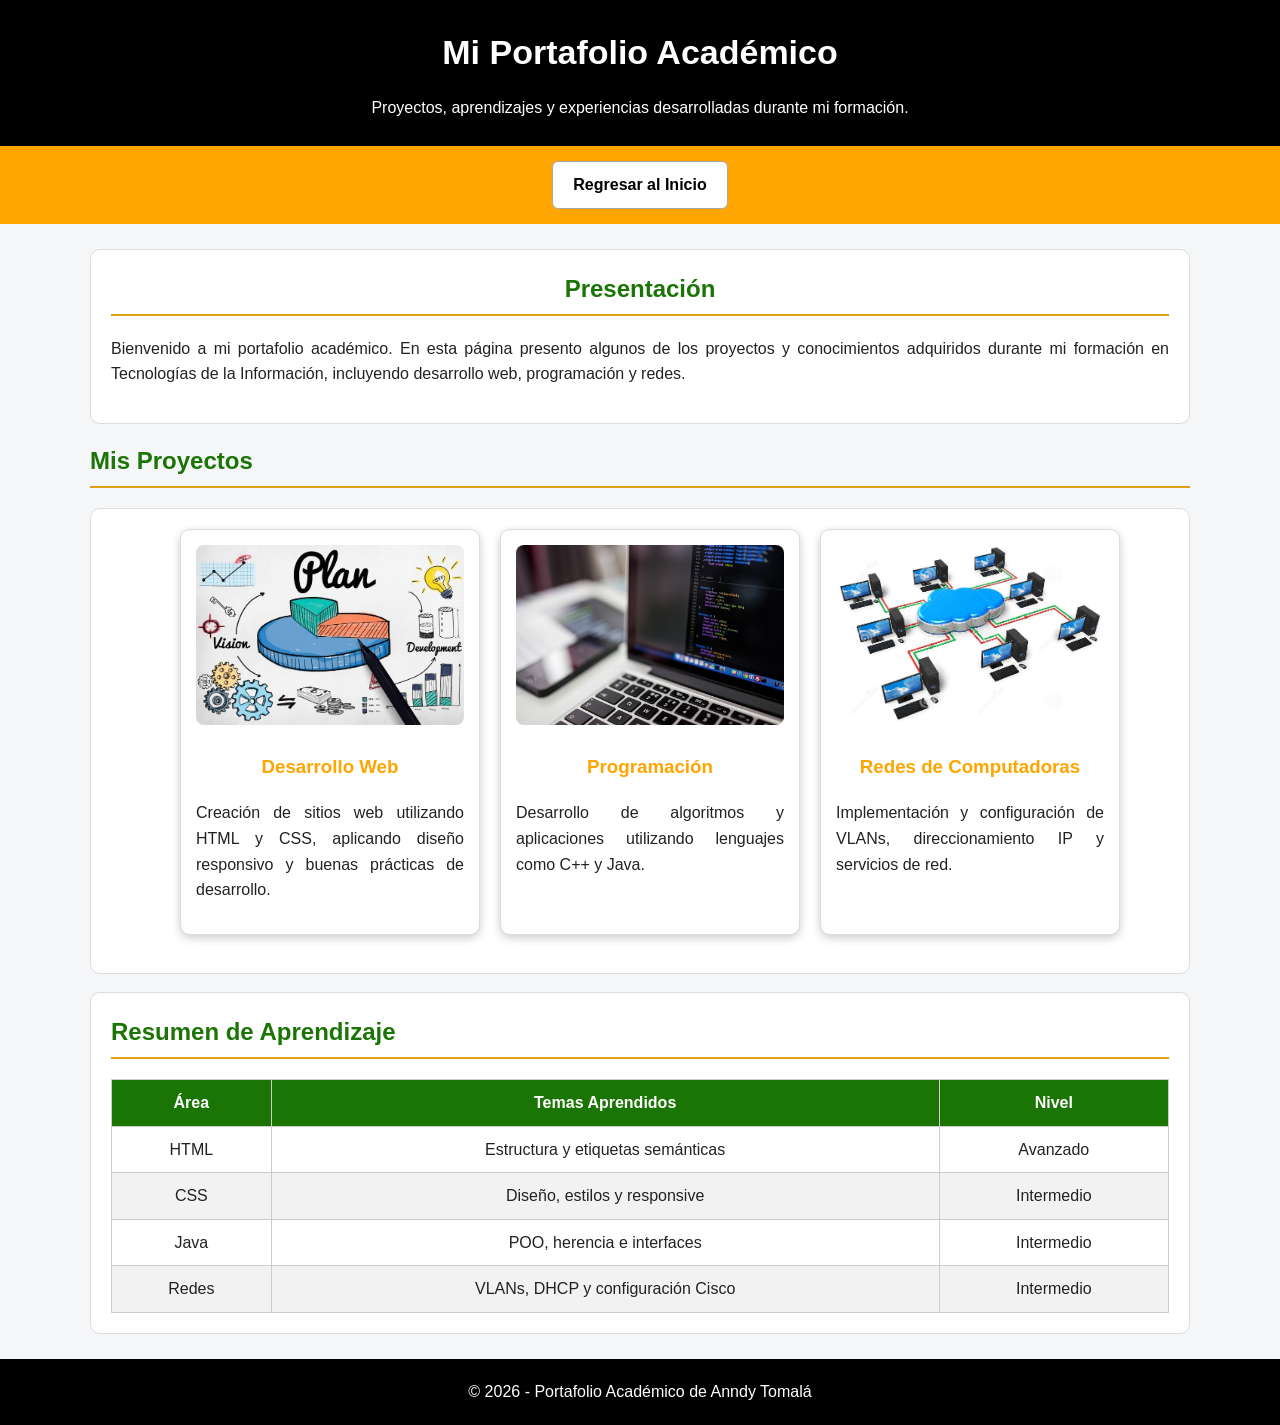
==== portafolio.html @ 7da7701b "08/06/2026" ====
<!DOCTYPE html>
<html lang="es">

<head>
    <meta charset="UTF-8">
    
    <meta name="viewport" content="width=device-width, initial-scale=1.0">
    <title>Portafolio Académico</title>

    <!-- CSS propio de la página -->
     
        <link rel="stylesheet" href="css/portafolio.css">
        <link rel="stylesheet" href="css/general.css">
</head>

<body>

    <!-- Encabezado -->
    <header id="cabecera">
        <h1>Mi Portafolio Académico</h1>
        <p>Proyectos, aprendizajes y experiencias desarrolladas durante mi formación.</p>
    </header>

    <!-- Menú -->
    <nav id="menu-portafolio">
        <a href="index.html">Regresar al Inicio</a>
    </nav>

    <!-- Contenido principal -->
    <main>

        <!-- Presentación -->
        <section id="presentacion">
            <h2>Presentación</h2>
            <p>
                Bienvenido a mi portafolio académico. En esta página presento algunos de los
                proyectos y conocimientos adquiridos durante mi formación en Tecnologías de la
                Información, incluyendo desarrollo web, programación y redes.
            </p>
        </section>

        <!-- Artículos -->
            <h2>Mis Proyectos</h2>
        <section id="proyectos">

         
<BR>
</BR>
            <article class="tarjeta">
                <figure>
                    <img src="img/proyecto1.jpg" alt="Proyecto Web">
                </figure>
                <h3>Desarrollo Web</h3>
                <p>
                    Creación de sitios web utilizando HTML y CSS, aplicando diseño responsivo
                    y buenas prácticas de desarrollo.
                </p>
            </article>

            <article class="tarjeta">
                <figure>
                    <img src="img/proyecto2.jpg" alt="Programación">
                </figure>
                <h3>Programación</h3>
                <p>
                    Desarrollo de algoritmos y aplicaciones utilizando lenguajes como C++ y Java.
                </p>
            </article>

            <article class="tarjeta">
                <figure>
                    <img src="img/proyecto3.jpg" alt="Redes">
                </figure>
                <h3>Redes de Computadoras</h3>
                <p>
                    Implementación y configuración de VLANs, direccionamiento IP y servicios de red.
                </p>
            </article>

        </section>

        <!-- Tabla -->
        <section id="aprendizajes">
            <h2>Resumen de Aprendizaje</h2>

            <table>
                <thead>
                    <tr>
                        <th>Área</th>
                        <th>Temas Aprendidos</th>
                        <th>Nivel</th>
                    </tr>
                </thead>

                <tbody>
                    <tr>
                        <td>HTML</td>
                        <td>Estructura y etiquetas semánticas</td>
                        <td>Avanzado</td>
                    </tr>

                    <tr>
                        <td>CSS</td>
                        <td>Diseño, estilos y responsive</td>
                        <td>Intermedio</td>
                    </tr>

                    <tr>
                        <td>Java</td>
                        <td>POO, herencia e interfaces</td>
                        <td>Intermedio</td>
                    </tr>

                    <tr>
                        <td>Redes</td>
                        <td>VLANs, DHCP y configuración Cisco</td>
                        <td>Intermedio</td>
                    </tr>
                </tbody>
            </table>
        </section>

    </main>

    <!-- Pie de página -->
    <footer id="pie">
        <p>&copy; 2026 - Portafolio Académico de Anndy Tomalá</p>
    </footer>

</body>

</html>
---- css/portafolio.css ----
/* Estilos generales */

body{
    font-family: Arial, Helvetica, sans-serif;
    margin: 0;
    background-color: #f4f6f9;
}


/* Header */

#cabecera{
    background-color:black;
    color: white;
    text-align: center;
    padding: 25px;
}

#cabecera h1{
    margin: 0;
}

/* Navegación */

#menu-portafolio{
    background-color:orange;
    text-align: center;
    padding: 15px;
}

#menu-portafolio a{
    color: black;
    text-decoration: none;
    font-weight: bold;
    padding: 10px 20px;
}

#menu-portafolio a:hover{
    background-color: orange;
    border-radius: 5px;
}

/* Secciones */

section{
    padding: 25px;
}

#presentacion{
    text-align: center;
}

/* Tarjetas */

#proyectos{
    display: flex;
    justify-content: center;
    gap: 20px;
    flex-wrap: wrap;
}

.tarjeta{
    background-color: white;
    width: 300px;
    padding: 15px;
    border-radius: 10px;
    box-shadow: 0px 3px 10px rgba(0,0,0,0.2);
    text-align: center;
}

.tarjeta img{
    width: 100%;
    height: 180px;
    object-fit: cover;
    border-radius: 8px;
}

.tarjeta h3{
    color: orange;
}

/* Tabla */

table{
    width: 100%;
    border-collapse: collapse;
    background-color: white;
}

th{
    background-color:orange;
    color: white;
}

th, td{
    border: 1px solid #ccc;
    padding: 12px;
    text-align: center;
}

tr:nth-child(even){
    background-color: #f2f2f2;
}

/* Footer */

#pie{
    background-color: black;
    color: white;
    text-align: center;
    padding: 15px;
    margin-top: 20px;
}
img{
    max-width:100%;
    height:auto;
}
---- css/general.css ----
/* ============================================================
   general.css
   Archivo CSS general para TODAS las páginas del sitio.
   Aquí se colocan estilos compartidos: reinicio básico, etiquetas,
   navegación, formularios, tablas, multimedia y utilidades.

   Para enseñar poco a poco:
   1. Copiar este archivo completo.
   2. Comentar o descomentar bloques según el tema de clase.
   3. Mostrar cómo cambia la página al guardar y actualizar navegador.
   ============================     ================================ */


/* ============================================================
   BLOQUE 1: SELECTOR UNIVERSAL (*)
   Aplica a todos los elementos HTML.
   Sirve para controlar el cálculo de tamaños y quitar espacios
   inesperados del navegador.
   ============================================================ */

* {
    box-sizing: border-box;
}


/* ============================================================
   BLOQUE 2: ESTILO GENERAL DEL BODY
   body representa todo el contenido visible de la página.
   Aquí se define fuente, color de texto, color de fondo,
   margen e interlineado.
   ============================================================ */

body {
    margin: 0;
    font-family: Arial, Helvetica, sans-serif;
    background-color: #f4f6f8;
    color: #222222;
    line-height: 1.6;
}


/* ============================================================
   BLOQUE 3: SELECTORES DE ETIQUETA
   Estos estilos afectan directamente a etiquetas HTML.
   Ejemplos: h1, h2, p, a, img.
   ============================================================ */

h1 {
    margin: 0;
    font-size: 34px;
    text-align: center;
}

h2 {
    color: #1b7505;
    margin-top: 0;
    border-bottom: 2px solid #dba112;
    padding-bottom: 6px;
}

h3 {
    color: #0d1910;
}

p {
    font-size: 16px;
    text-align: justify;
}

a {
    color: #1b7505;
    text-decoration: none;
}

a:hover {
    text-decoration: underline;
}


/* ============================================================
   BLOQUE 4: HEADER Y FOOTER
   header se usa para el encabezado.
   footer se usa para el pie de página.
   ============================================================ */

header {
    background-color: #0d1910;
    color: white;
    padding: 28px 16px;
    text-align: center;
}

header p {
    text-align: center;
    margin-bottom: 0;
}

footer {
    background-color: #0d1910;
    color: white;
    text-align: center;
    padding: 20px;
    margin-top: 30px;
}

footer p {
    text-align: center;
    margin: 5px 0;
}

footer address {
    font-style: normal;
}


/* ============================================================
   BLOQUE 5: NAVEGACIÓN
   nav contiene enlaces internos y externos.
   display: flex permite ordenar los enlaces en fila.
   gap crea espacio entre enlaces.
   ============================================================ */

nav {
    background-color: #dba112;
    padding: 12px;
    text-align: center;
    display: flex;
    justify-content: center;
    flex-wrap: wrap;
    gap: 12px;
}

nav a {
    background-color: white;
    color: #0d1910;
    padding: 8px 14px;
    border-radius: 6px;
    font-weight: bold;
    border: 1px solid #a8a8a7;
}

nav a:hover {
    background-color: #1b7505;
    color: white;
    text-decoration: none;
}


/* ============================================================
   BLOQUE 6: ESTRUCTURA PRINCIPAL
   main contiene el contenido principal.
   section y article organizan bloques de información.
   ============================================================ */

main {
    width: 90%;
    max-width: 1100px;
    margin: 25px auto;
}

section,
article,
aside {
    background-color: white;
    padding: 20px;
    margin-bottom: 18px;
    border: 1px solid #dddddd;
    border-radius: 10px;
}


/* ============================================================
   BLOQUE 7: ASIDE
   aside contiene información complementaria.
   ============================================================ */

aside {
    width: 90%;
    max-width: 1100px;
    margin: 20px auto;
    background-color: #fff8e6;
}

aside i {
    margin-right: 8px;
    font-size: 20px;
    color: #1b7505;
}


/* ============================================================
   BLOQUE 8: IMÁGENES Y MULTIMEDIA
   max-width evita que las imágenes y videos se salgan
   del ancho disponible.
   ============================================================ */

img,
video,
iframe {
    max-width: 100%;
    border-radius: 8px;
}

figure {
    text-align: center;
    margin: 0;
}

figcaption {
    font-size: 14px;
    color: #555555;
    margin-top: 8px;
}


/* ============================================================
   BLOQUE 9: LISTAS
   ul sirve para listas sin orden.
   ol sirve para listas ordenadas.
   ============================================================ */

ul,
ol {
    padding-left: 28px;
}

li {
    margin-bottom: 6px;
}


/* ============================================================
   BLOQUE 10: TABLAS
   border-collapse une los bordes de las celdas.
   width: 100% hace que la tabla use todo el ancho disponible.
   ============================================================ */

table {
    width: 100%;
    border-collapse: collapse;
    background-color: white;
}

caption {
    font-weight: bold;
    margin-bottom: 10px;
    color: #0d1910;
}

th {
    background-color: #1b7505;
    color: white;
    padding: 10px;
}

td {
    padding: 10px;
    border: 1px solid #cccccc;
}

tr:nth-child(even) {
    background-color: #f2f2f2;
}


/* ============================================================
   BLOQUE 11: FORMULARIOS
   input, select, textarea y button son elementos comunes
   dentro de formularios.
   ============================================================ */

form {
    margin-top: 12px;
}

label {
    font-weight: bold;
}

input,
select,
textarea {
    width: 100%;
    padding: 9px;
    margin-top: 5px;
    border: 1px solid #a8a8a7;
    border-radius: 6px;
    font-size: 15px;
}

input[type="checkbox"],
input[type="radio"] {
    width: auto;
    margin-right: 6px;
}

textarea {
    resize: vertical;
}

button {
    background-color: #1b7505;
    color: white;
    border: none;
    padding: 10px 18px;
    border-radius: 6px;
    cursor: pointer;
    font-weight: bold;
}

button:hover {
    background-color: #0d1910;
}


/* ============================================================
   BLOQUE 12: ATRIBUTOS Y ESTADOS DE FORMULARIO
   :focus se activa cuando el usuario selecciona un campo.
   :required permite explicar campos obligatorios.
   ============================================================ */

input:focus,
select:focus,
textarea:focus {
    outline: 2px solid #dba112;
    border-color: #1b7505;
}

input:required,
select:required,
textarea:required {
    border-left: 5px solid #dba112;
}


/* ============================================================
   BLOQUE 13: DETAILS, SUMMARY, PROGRESS Y METER
   Se usan para contenido desplegable y barras de progreso.
   ============================================================ */

details {
    background-color: #f4f6f8;
    padding: 12px;
    border-radius: 8px;
    border: 1px solid #dddddd;
    margin-bottom: 10px;
}

summary {
    cursor: pointer;
    font-weight: bold;
    color: #1b7505;
}

progress,
meter {
    width: 260px;
    height: 20px;
}


/* ============================================================
   BLOQUE 14: TEXTO TÉCNICO
   code, pre y kbd ayudan a explicar código dentro de HTML.
   ============================================================ */

code {
    background-color: #eeeeee;
    color: #b00020;
    padding: 2px 5px;
    border-radius: 4px;
}

pre {
    background-color: #0d1910;
    color: white;
    padding: 15px;
    border-radius: 8px;
    overflow-x: auto;
}

kbd {
    background-color: #222222;
    color: white;
    padding: 3px 6px;
    border-radius: 4px;
}


/* ============================================================
   BLOQUE 15: SELECTORES DE CLASE
   Una clase se escribe con punto.
   En HTML se usa así: class="centrado"
   ============================================================ */

.centrado {
    text-align: center;
}

.texto-verde {
    color: #1b7505;
}

.texto-dorado {
    color: #dba112;
}

.caja-destacada {
    background-color: #fff8e6;
    border: 2px solid #dba112;
    padding: 15px;
    border-radius: 8px;
}


/* ============================================================
   BLOQUE 16: SELECTORES DE ID
   Un id se escribe con numeral.
   En HTML se usa así: id="objetivo"
   ============================================================ */

#objetivo {
    border-left: 6px solid #1b7505;
}

#intereses {
    border-left: 6px solid #dba112;
}

#multimedia {
    border-left: 6px solid #0d1910;
}


/* ============================================================
   BLOQUE 17: RESPONSIVE BÁSICO
   Cuando la pantalla es pequeña, el menú se acomoda en columna.
   Esto prepara el camino hacia CSS responsive.
   ============================================================ */

/* Se aplica solo cuando la pantalla mide 700px o menos, normalmente celulares o tablets pequeñas */
@media (max-width: 700px) {

    /* Selecciona el menú de navegación */
    nav {
        /* Coloca los elementos del menú uno debajo del otro */
        flex-direction: column;
    }

    /* Selecciona cada enlace dentro del menú */
    nav a {
        /* Hace que cada enlace ocupe todo el ancho disponible */
        width: 100%;

        /* Centra el texto dentro de cada enlace */
        text-align: center;
    }

    /* Selecciona el título principal de la página */
    h1 {
        /* Reduce el tamaño del título para que no se vea muy grande en celular */
        font-size: 26px;
    }

    /* Selecciona el contenido principal y la barra lateral */
    main,
    aside {
        /* Hace que ocupen el 95% del ancho, dejando un pequeño margen */
        width: 95%;
    }

    /* Selecciona secciones, artículos y barra lateral */
    section,
    article,
    aside {
        /* Reduce el espacio interno para aprovechar mejor la pantalla pequeña */
        padding: 15px;
    }

    /* Selecciona las tablas */
    table {
        /* Reduce el tamaño del texto de la tabla para que entre mejor */
        font-size: 14px;
    }

    /* Selecciona campos de formulario y botones */
    input,
    select,
    textarea,
    button {
        /* Ocupa todo el ancho disponible del contenedor */
        width: 100%;
        /* Impide que el elemento crezca más allá del ancho de su contenedor */
        max-width: 100%;
        /* Hace que padding y bordes se incluyan dentro del ancho total */
        box-sizing: border-box;
        /* Tamaño de texto cómodo para lectura y uso en dispositivos móviles */
        font-size: 16px;
    }

    input,
    select,
    textarea,
    button,
    meter,
    progress,
    audio {
        /* Ocupa todo el ancho disponible del contenedor */
        width: 100%;
        /* Impide que el elemento crezca más allá del ancho de su contenedor */
        max-width: 100%;
        /* Hace que padding y bordes se incluyan dentro del ancho total */
        box-sizing: border-box;
        /* Tamaño de texto cómodo para lectura y uso en dispositivos móviles */
        font-size: 16px;
    }
}
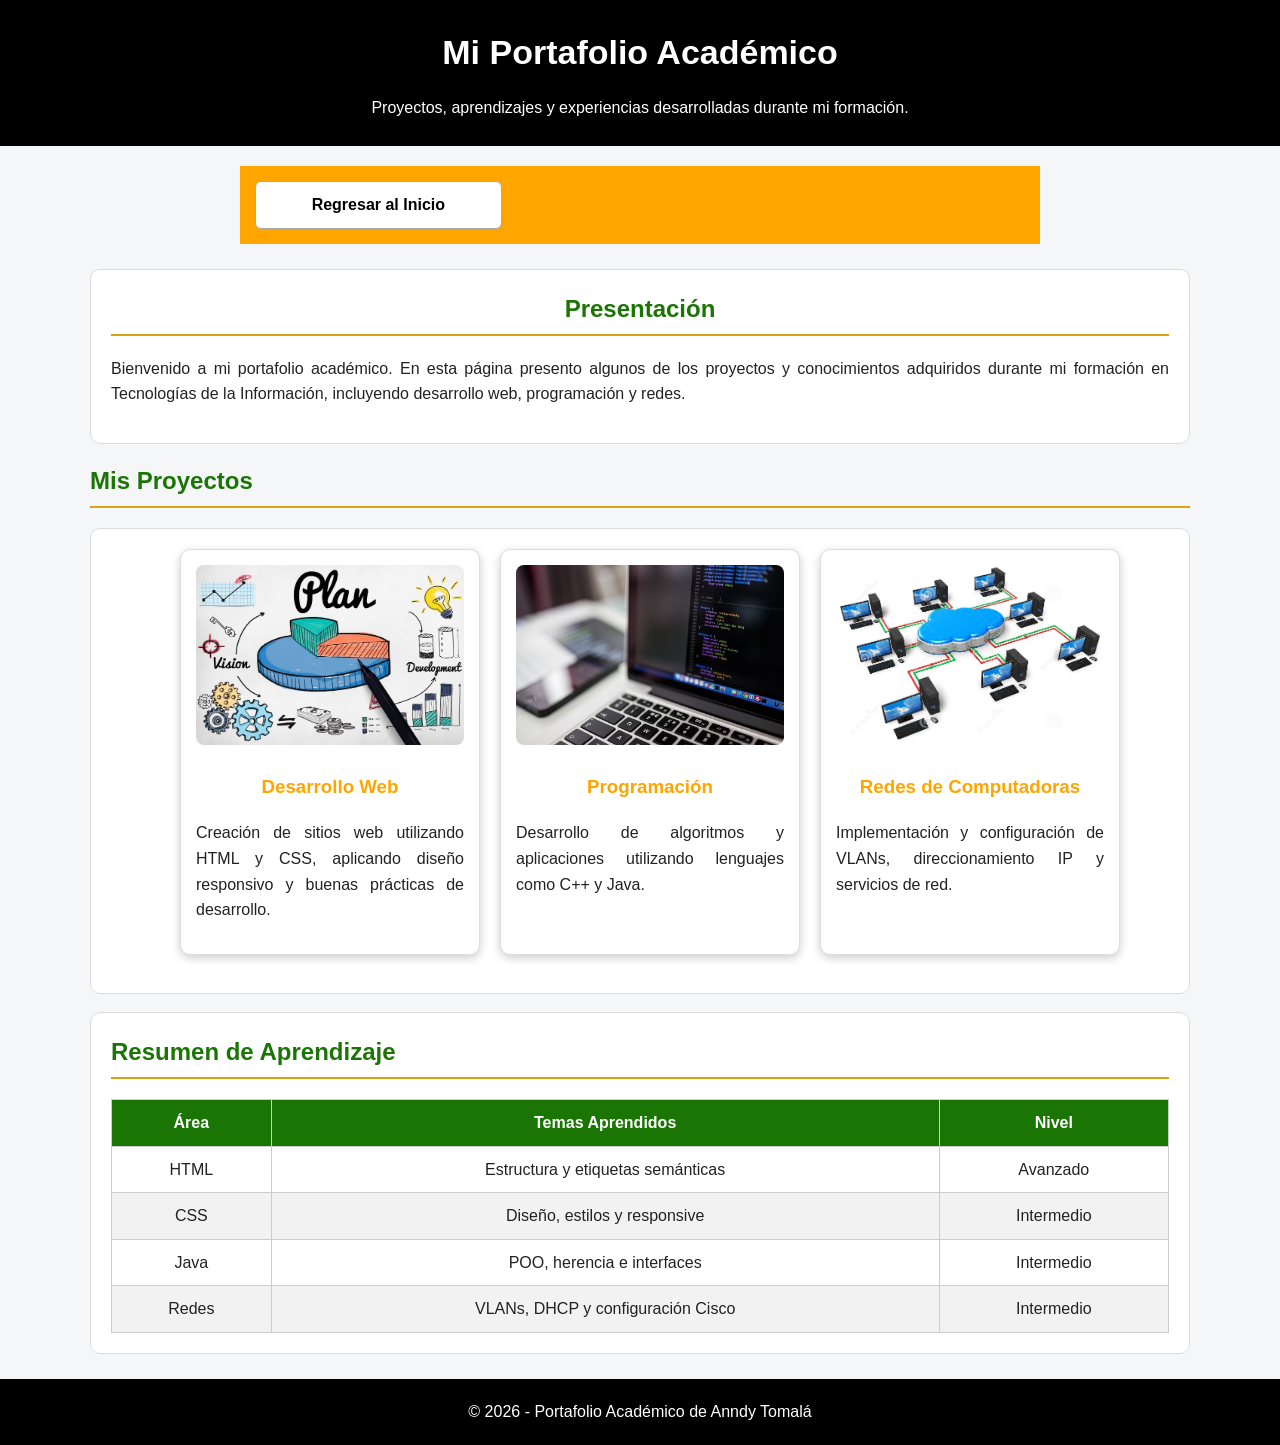
==== commit 76e7bd83: "Avance_08/06/2026" ====
--- a/portafolio.html
+++ b/portafolio.html
@@ -14,6 +14,7 @@
 </head>
 
 <body>
+
 
     <!-- Encabezado -->
     <header id="cabecera">
--- a/css/general.css
+++ b/css/general.css
@@ -128,6 +128,12 @@
     justify-content: center;
     flex-wrap: wrap;
     gap: 12px;
+
+    display: grid;
+    grid-template-columns: repeat(3, 1fr);
+    gap: 15px; 
+    max-width: 800px;
+    margin: 20px auto;
 }
 
 nav a {
@@ -137,12 +143,15 @@
     border-radius: 6px;
     font-weight: bold;
     border: 1px solid #a8a8a7;
+
 }
 
 nav a:hover {
     background-color: #1b7505;
     color: white;
     text-decoration: none;
+    align-items: center;
+
 }
 
 
@@ -438,63 +447,50 @@
    Esto prepara el camino hacia CSS responsive.
    ============================================================ */
 
-/* Se aplica solo cuando la pantalla mide 700px o menos, normalmente celulares o tablets pequeñas */
+/*
 @media (max-width: 700px) {
 
-    /* Selecciona el menú de navegación */
+   
     nav {
-        /* Coloca los elementos del menú uno debajo del otro */
-        flex-direction: column;
-    }
-
-    /* Selecciona cada enlace dentro del menú */
+               flex-direction: column;
+    }
+
+    
     nav a {
-        /* Hace que cada enlace ocupe todo el ancho disponible */
+      
         width: 100%;
 
-        /* Centra el texto dentro de cada enlace */
+       
         text-align: center;
     }
-
-    /* Selecciona el título principal de la página */
     h1 {
-        /* Reduce el tamaño del título para que no se vea muy grande en celular */
         font-size: 26px;
     }
-
-    /* Selecciona el contenido principal y la barra lateral */
     main,
     aside {
-        /* Hace que ocupen el 95% del ancho, dejando un pequeño margen */
         width: 95%;
     }
-
-    /* Selecciona secciones, artículos y barra lateral */
     section,
     article,
     aside {
-        /* Reduce el espacio interno para aprovechar mejor la pantalla pequeña */
-        padding: 15px;
-    }
-
-    /* Selecciona las tablas */
+     padding: 15px;
+    }
+
+  
     table {
-        /* Reduce el tamaño del texto de la tabla para que entre mejor */
         font-size: 14px;
     }
 
-    /* Selecciona campos de formulario y botones */
     input,
     select,
     textarea,
     button {
-        /* Ocupa todo el ancho disponible del contenedor */
+    
         width: 100%;
-        /* Impide que el elemento crezca más allá del ancho de su contenedor */
+      
         max-width: 100%;
-        /* Hace que padding y bordes se incluyan dentro del ancho total */
+      
         box-sizing: border-box;
-        /* Tamaño de texto cómodo para lectura y uso en dispositivos móviles */
         font-size: 16px;
     }
 
@@ -505,13 +501,10 @@
     meter,
     progress,
     audio {
-        /* Ocupa todo el ancho disponible del contenedor */
         width: 100%;
-        /* Impide que el elemento crezca más allá del ancho de su contenedor */
         max-width: 100%;
-        /* Hace que padding y bordes se incluyan dentro del ancho total */
-        box-sizing: border-box;
-        /* Tamaño de texto cómodo para lectura y uso en dispositivos móviles */
+     box-sizing: border-box;
         font-size: 16px;
     }
-}+    */
+    
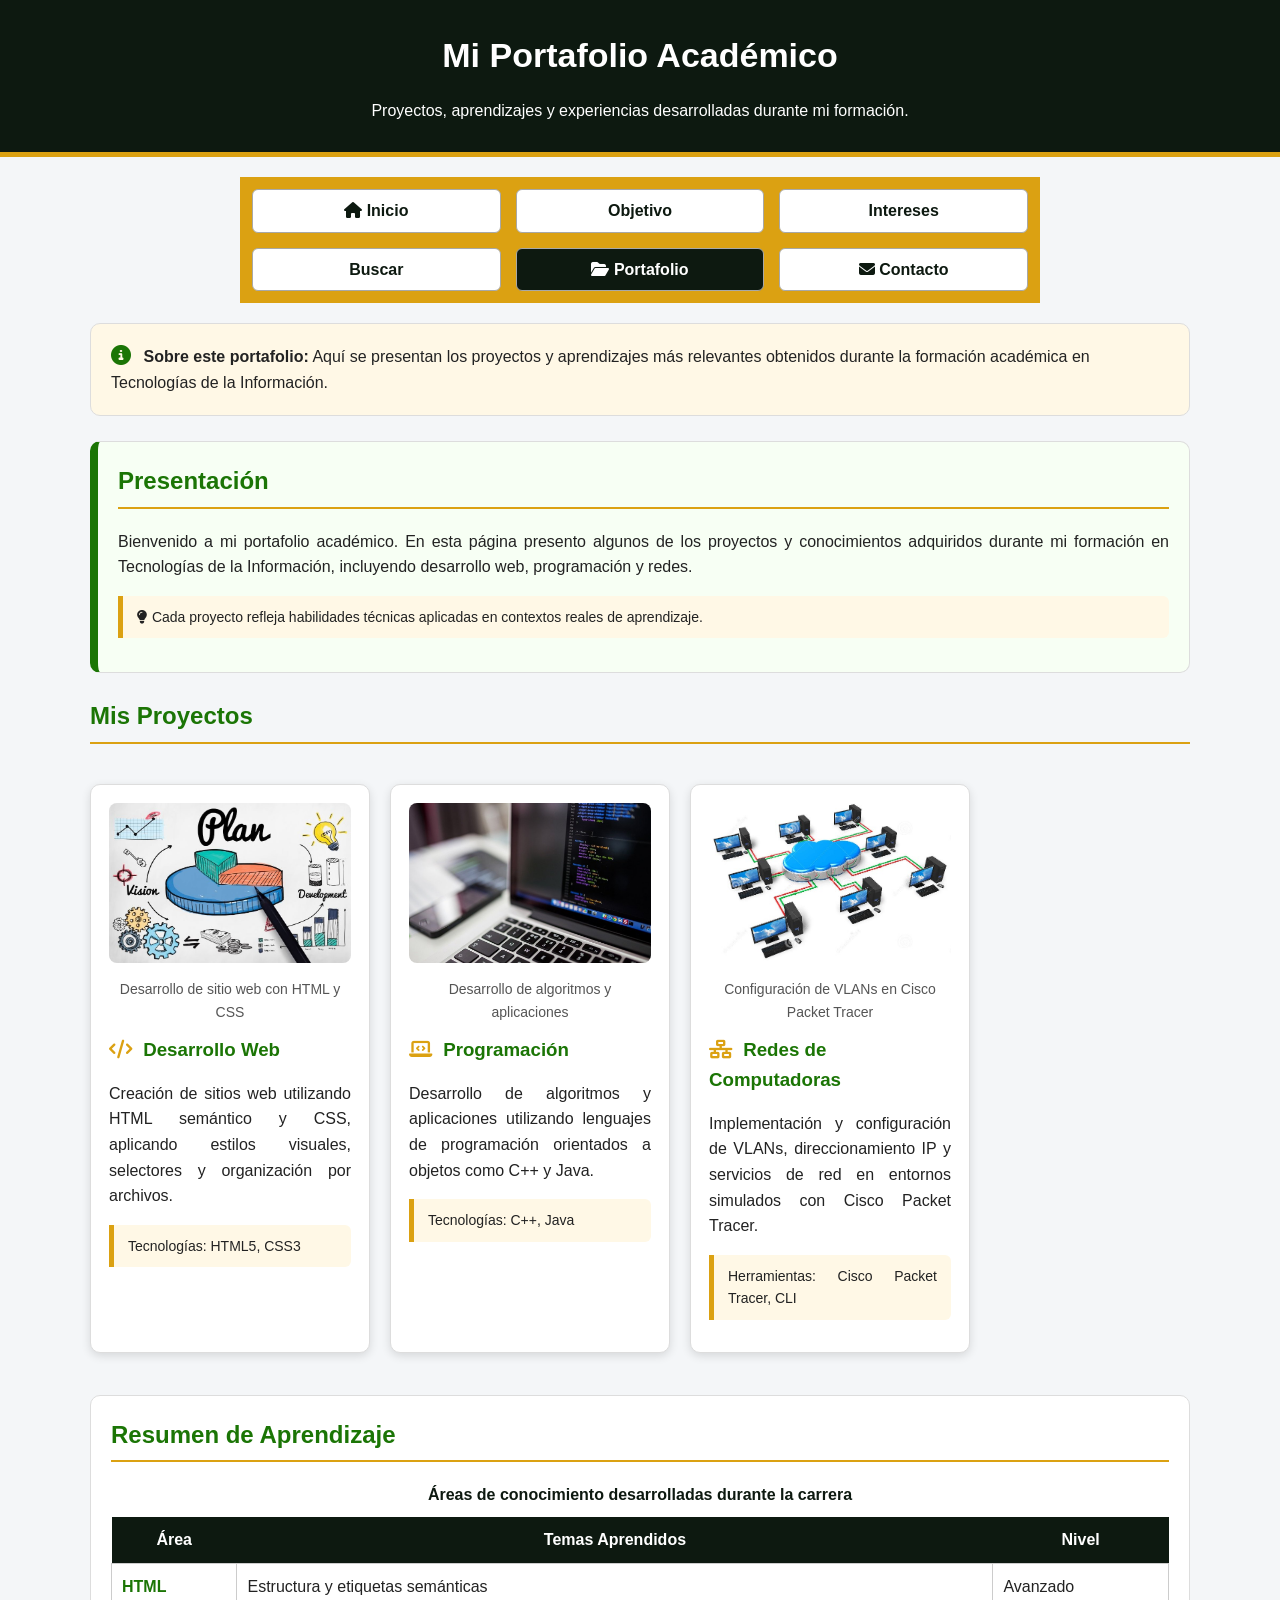
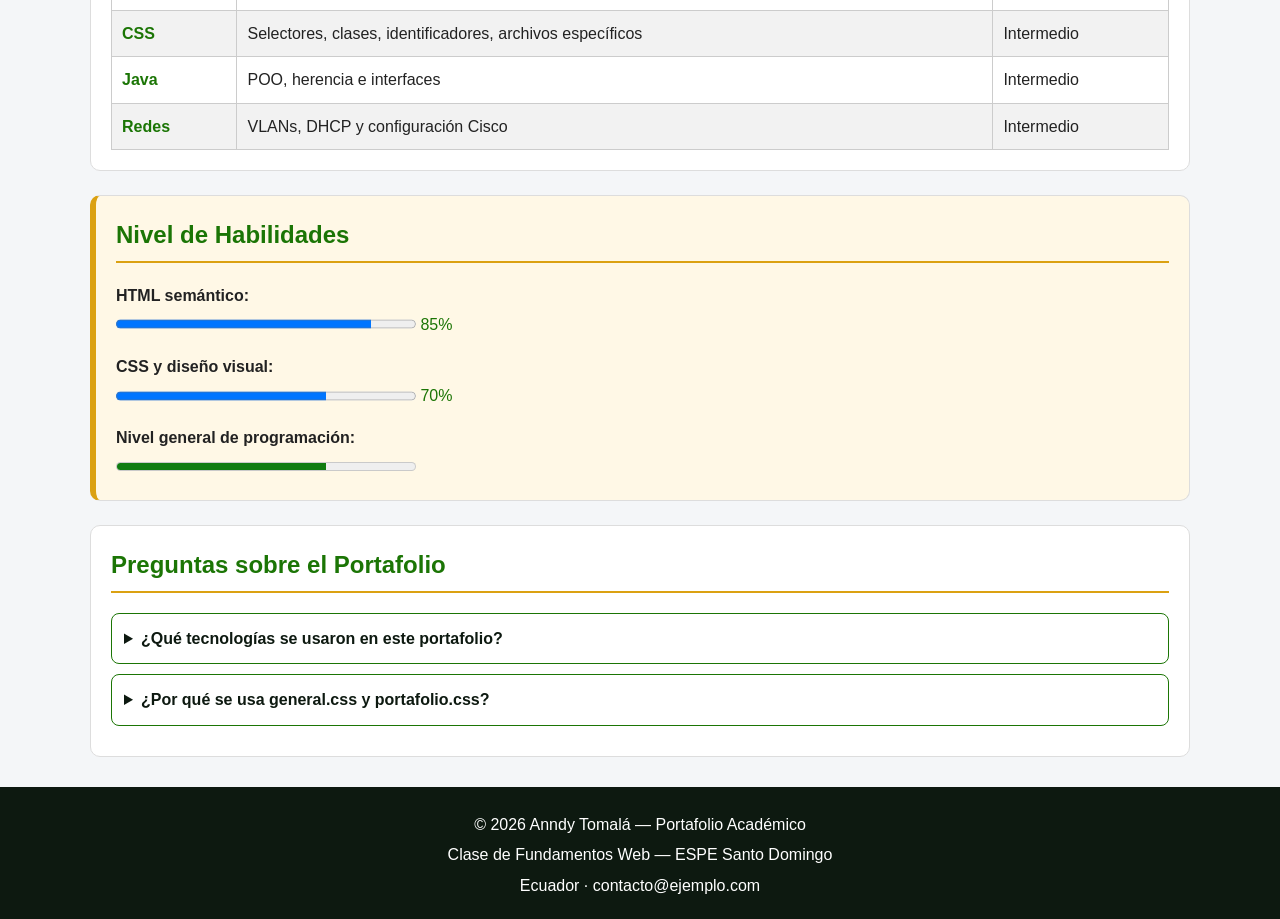
==== commit 757bdc15: "Avance1_09/06/2026" ====
--- a/portafolio.html
+++ b/portafolio.html
@@ -3,34 +3,59 @@
 
 <head>
     <meta charset="UTF-8">
-    
     <meta name="viewport" content="width=device-width, initial-scale=1.0">
     <title>Portafolio Académico</title>
 
-    <!-- CSS propio de la página -->
-     
-        <link rel="stylesheet" href="css/portafolio.css">
-        <link rel="stylesheet" href="css/general.css">
+    <!-- Ícono de la pestaña del navegador -->
+    <link rel="icon" href="img/mundito.ico" type="image/x-icon">
+
+    <!-- Librería externa para usar íconos -->
+    <link rel="stylesheet" href="https://cdnjs.cloudflare.com/ajax/libs/font-awesome/6.5.0/css/all.min.css">
+
+    <!-- CSS base del sitio (se carga primero) -->
+    <link rel="stylesheet" href="css/general.css">
+    <!-- CSS específico de esta página (se carga después) -->
+    <link rel="stylesheet" href="css/portafolio.css">
 </head>
 
 <body>
 
-
     <!-- Encabezado -->
-    <header id="cabecera">
+    <header>
         <h1>Mi Portafolio Académico</h1>
         <p>Proyectos, aprendizajes y experiencias desarrolladas durante mi formación.</p>
     </header>
 
-    <!-- Menú -->
-    <nav id="menu-portafolio">
-        <a href="index.html">Regresar al Inicio</a>
+    <!-- Menú de navegación -->
+    <nav>
+        <a href="index.html">
+            <i class="fa-solid fa-house"></i>
+            Inicio
+        </a>
+        <a href="index.html#objetivo">Objetivo</a>
+        <a href="index.html#intereses">Intereses</a>
+        <a href="pages/buscar.html">Buscar</a>
+        <a href="portafolio.html" class="activo">
+            <i class="fa-solid fa-folder-open"></i>
+            Portafolio
+        </a>
+        <a href="pages/cto/contacto.html">
+            <i class="fa-solid fa-envelope"></i>
+            Contacto
+        </a>
     </nav>
+
+    <!-- Contenido lateral complementario -->
+    <aside>
+        <i class="fa-solid fa-circle-info"></i>
+        <strong>Sobre este portafolio:</strong> Aquí se presentan los proyectos y aprendizajes
+        más relevantes obtenidos durante la formación académica en Tecnologías de la Información.
+    </aside>
 
     <!-- Contenido principal -->
     <main>
 
-        <!-- Presentación -->
+        <!-- Sección de presentación -->
         <section id="presentacion">
             <h2>Presentación</h2>
             <p>
@@ -38,53 +63,72 @@
                 proyectos y conocimientos adquiridos durante mi formación en Tecnologías de la
                 Información, incluyendo desarrollo web, programación y redes.
             </p>
-        </section>
-
-        <!-- Artículos -->
+            <p class="nota">
+                <i class="fa-solid fa-lightbulb"></i>
+                Cada proyecto refleja habilidades técnicas aplicadas en contextos reales de aprendizaje.
+            </p>
+        </section>
+
+        <!-- Sección de proyectos con tarjetas -->
+        <section id="proyectos">
             <h2>Mis Proyectos</h2>
-        <section id="proyectos">
-
-         
-<BR>
-</BR>
+
             <article class="tarjeta">
                 <figure>
-                    <img src="img/proyecto1.jpg" alt="Proyecto Web">
+                    <img src="img/proyecto1.jpg" alt="Proyecto de Desarrollo Web">
+                    <figcaption>Desarrollo de sitio web con HTML y CSS</figcaption>
                 </figure>
-                <h3>Desarrollo Web</h3>
+                <h3>
+                    <i class="fa-solid fa-code"></i>
+                    Desarrollo Web
+                </h3>
                 <p>
-                    Creación de sitios web utilizando HTML y CSS, aplicando diseño responsivo
-                    y buenas prácticas de desarrollo.
+                    Creación de sitios web utilizando HTML semántico y CSS, aplicando
+                    estilos visuales, selectores y organización por archivos.
                 </p>
+                <p class="nota">Tecnologías: HTML5, CSS3</p>
             </article>
 
             <article class="tarjeta">
                 <figure>
-                    <img src="img/proyecto2.jpg" alt="Programación">
+                    <img src="img/proyecto2.jpg" alt="Proyecto de Programación">
+                    <figcaption>Desarrollo de algoritmos y aplicaciones</figcaption>
                 </figure>
-                <h3>Programación</h3>
+                <h3>
+                    <i class="fa-solid fa-laptop-code"></i>
+                    Programación
+                </h3>
                 <p>
-                    Desarrollo de algoritmos y aplicaciones utilizando lenguajes como C++ y Java.
+                    Desarrollo de algoritmos y aplicaciones utilizando lenguajes
+                    de programación orientados a objetos como C++ y Java.
                 </p>
+                <p class="nota">Tecnologías: C++, Java</p>
             </article>
 
             <article class="tarjeta">
                 <figure>
-                    <img src="img/proyecto3.jpg" alt="Redes">
+                    <img src="img/proyecto3.jpg" alt="Proyecto de Redes">
+                    <figcaption>Configuración de VLANs en Cisco Packet Tracer</figcaption>
                 </figure>
-                <h3>Redes de Computadoras</h3>
+                <h3>
+                    <i class="fa-solid fa-network-wired"></i>
+                    Redes de Computadoras
+                </h3>
                 <p>
-                    Implementación y configuración de VLANs, direccionamiento IP y servicios de red.
+                    Implementación y configuración de VLANs, direccionamiento IP
+                    y servicios de red en entornos simulados con Cisco Packet Tracer.
                 </p>
+                <p class="nota">Herramientas: Cisco Packet Tracer, CLI</p>
             </article>
 
         </section>
 
-        <!-- Tabla -->
+        <!-- Tabla de aprendizajes -->
         <section id="aprendizajes">
             <h2>Resumen de Aprendizaje</h2>
 
-            <table>
+            <table class="tabla-aprendizaje">
+                <caption>Áreas de conocimiento desarrolladas durante la carrera</caption>
                 <thead>
                     <tr>
                         <th>Área</th>
@@ -92,26 +136,22 @@
                         <th>Nivel</th>
                     </tr>
                 </thead>
-
                 <tbody>
                     <tr>
                         <td>HTML</td>
                         <td>Estructura y etiquetas semánticas</td>
                         <td>Avanzado</td>
                     </tr>
-
                     <tr>
                         <td>CSS</td>
-                        <td>Diseño, estilos y responsive</td>
+                        <td>Selectores, clases, identificadores, archivos específicos</td>
                         <td>Intermedio</td>
                     </tr>
-
                     <tr>
                         <td>Java</td>
                         <td>POO, herencia e interfaces</td>
                         <td>Intermedio</td>
                     </tr>
-
                     <tr>
                         <td>Redes</td>
                         <td>VLANs, DHCP y configuración Cisco</td>
@@ -121,13 +161,51 @@
             </table>
         </section>
 
+        <!-- Sección de habilidades con progress -->
+        <section id="habilidades">
+            <h2>Nivel de Habilidades</h2>
+
+            <p>HTML semántico:</p>
+            <progress value="85" max="100"></progress>
+            <span class="texto-verde"> 85%</span>
+
+            <p>CSS y diseño visual:</p>
+            <progress value="70" max="100"></progress>
+            <span class="texto-verde"> 70%</span>
+
+            <p>Nivel general de programación:</p>
+            <meter value="7" min="0" max="10"></meter>
+        </section>
+
+        <!-- Preguntas frecuentes -->
+        <section id="preguntas">
+            <h2>Preguntas sobre el Portafolio</h2>
+
+            <details>
+                <summary>¿Qué tecnologías se usaron en este portafolio?</summary>
+                <p>Este portafolio fue desarrollado con HTML5 semántico y CSS3 organizado en
+                archivos generales y específicos por página.</p>
+            </details>
+
+            <details>
+                <summary>¿Por qué se usa general.css y portafolio.css?</summary>
+                <p>El archivo general.css establece los estilos comunes del sitio. El archivo
+                portafolio.css agrega estilos propios de esta página como las tarjetas de
+                proyectos y la distribución en cuadrícula.</p>
+            </details>
+        </section>
+
     </main>
 
     <!-- Pie de página -->
-    <footer id="pie">
-        <p>&copy; 2026 - Portafolio Académico de Anndy Tomalá</p>
+    <footer>
+        <p>&copy; 2026 Anndy Tomalá — Portafolio Académico</p>
+        <p>Clase de Fundamentos Web — ESPE Santo Domingo</p>
+        <address>
+            Ecuador · contacto@ejemplo.com
+        </address>
     </footer>
 
 </body>
 
-</html>+</html>
--- a/css/portafolio.css
+++ b/css/portafolio.css
@@ -1,117 +1,194 @@
-/* Estilos generales */
+/* ============================================================
+   portafolio.css
+   Estilos propios de portafolio.html.
+   Este archivo se usa para personalizar únicamente la página
+   del portafolio académico.
 
-body{
-    font-family: Arial, Helvetica, sans-serif;
-    margin: 0;
-    background-color: #f4f6f9;
+   Debe cargarse después de general.css.
+   ============================================================ */
+
+
+/* ============================================================
+   BLOQUE 1: ENCABEZADO DEL PORTAFOLIO
+   Se diferencia el header de esta página con un fondo oscuro
+   y un borde inferior dorado para dar identidad propia.
+   ============================================================ */
+
+header {
+    background-color: #0d1910;
+    border-bottom: 5px solid #dba112;
 }
 
 
-/* Header */
+/* ============================================================
+   BLOQUE 2: PRESENTACIÓN PRINCIPAL
+   Identificador único de la sección de bienvenida.
+   El selector de id usa #.
+   ============================================================ */
 
-#cabecera{
-    background-color:black;
-    color: white;
-    text-align: center;
-    padding: 25px;
+#presentacion {
+    background-color: #f7fff4;
+    border-left: 8px solid #1b7505;
 }
 
-#cabecera h1{
-    margin: 0;
+
+/* ============================================================
+   BLOQUE 3: SECCIÓN DE PROYECTOS
+   Se usa flexbox para distribuir las tarjetas en fila.
+   ============================================================ */
+
+#proyectos {
+    display: flex;
+    flex-wrap: wrap;
+    gap: 20px;
+    justify-content: flex-start;
+    background-color: transparent;
+    border: none;
+    padding: 0;
 }
 
-/* Navegación */
-
-#menu-portafolio{
-    background-color:orange;
-    text-align: center;
-    padding: 15px;
+#proyectos h2 {
+    width: 100%;
+    color: #1b7505;
+    border-bottom: 2px solid #dba112;
+    padding-bottom: 6px;
 }
 
-#menu-portafolio a{
-    color: black;
-    text-decoration: none;
-    font-weight: bold;
-    padding: 10px 20px;
+
+/* ============================================================
+   BLOQUE 4: TARJETAS DE PROYECTO
+   Clase reutilizable aplicada a cada article del portafolio.
+   En HTML se usa así: class="tarjeta"
+   ============================================================ */
+
+.tarjeta {
+    width: 280px;
+    border: 1px solid #dddddd;
+    border-radius: 10px;
+    padding: 18px;
+    background-color: white;
+    box-shadow: 0 3px 10px rgba(0, 0, 0, 0.12);
+    transition: box-shadow 0.2s;
 }
 
-#menu-portafolio a:hover{
-    background-color: orange;
-    border-radius: 5px;
+.tarjeta:hover {
+    border-color: #1b7505;
+    box-shadow: 0 6px 18px rgba(27, 117, 5, 0.18);
 }
 
-/* Secciones */
-
-section{
-    padding: 25px;
-}
-
-#presentacion{
-    text-align: center;
-}
-
-/* Tarjetas */
-
-#proyectos{
-    display: flex;
-    justify-content: center;
-    gap: 20px;
-    flex-wrap: wrap;
-}
-
-.tarjeta{
-    background-color: white;
-    width: 300px;
-    padding: 15px;
-    border-radius: 10px;
-    box-shadow: 0px 3px 10px rgba(0,0,0,0.2);
-    text-align: center;
-}
-
-.tarjeta img{
+.tarjeta img {
     width: 100%;
-    height: 180px;
+    height: 160px;
     object-fit: cover;
     border-radius: 8px;
 }
 
-.tarjeta h3{
-    color: orange;
+.tarjeta h3 {
+    color: #1b7505;
+    margin-top: 12px;
+    margin-bottom: 8px;
 }
 
-/* Tabla */
-
-table{
-    width: 100%;
-    border-collapse: collapse;
-    background-color: white;
+.tarjeta h3 i {
+    color: #dba112;
+    margin-right: 6px;
 }
 
-th{
-    background-color:orange;
+
+/* ============================================================
+   BLOQUE 5: NOTA DE APOYO
+   Clase reutilizable para párrafos destacados.
+   En HTML se usa así: class="nota"
+   ============================================================ */
+
+.nota {
+    background-color: #fff8e6;
+    border-left: 5px solid #dba112;
+    padding: 10px 14px;
+    font-size: 14px;
+    border-radius: 0 6px 6px 0;
+    margin-top: 10px;
+}
+
+
+/* ============================================================
+   BLOQUE 6: TABLA DE APRENDIZAJES
+   Clase específica para la tabla del portafolio.
+   En HTML: class="tabla-aprendizaje"
+   ============================================================ */
+
+.tabla-aprendizaje th {
+    background-color: #0d1910;
+}
+
+.tabla-aprendizaje td:first-child {
+    font-weight: bold;
+    color: #1b7505;
+}
+
+
+/* ============================================================
+   BLOQUE 7: SECCIÓN DE HABILIDADES
+   Estilos para el bloque de barras de progreso.
+   ============================================================ */
+
+#habilidades {
+    border-left: 6px solid #dba112;
+    background-color: #fff8e6;
+}
+
+#habilidades p {
+    margin-bottom: 4px;
+    font-weight: bold;
+}
+
+#habilidades progress,
+#habilidades meter {
+    width: 300px;
+    height: 18px;
+}
+
+
+/* ============================================================
+   BLOQUE 8: ENLACE ACTIVO EN NAVEGACIÓN
+   Resalta el enlace de la página actual en el menú.
+   En HTML: class="activo"
+   ============================================================ */
+
+nav a.activo {
+    background-color: #0d1910;
     color: white;
 }
 
-th, td{
-    border: 1px solid #ccc;
-    padding: 12px;
-    text-align: center;
+nav a.activo:hover {
+    background-color: #1b7505;
 }
 
-tr:nth-child(even){
-    background-color: #f2f2f2;
+
+/* ============================================================
+   BLOQUE 9: PREGUNTAS DESPLEGABLES
+   Modifica details dentro del main de esta página.
+   ============================================================ */
+
+#preguntas details {
+    background-color: white;
+    border: 1px solid #1b7505;
 }
 
-/* Footer */
+#preguntas summary {
+    color: #0d1910;
+}
 
-#pie{
-    background-color: black;
-    color: white;
-    text-align: center;
-    padding: 15px;
-    margin-top: 20px;
+#preguntas details:hover {
+    border-color: #dba112;
 }
-img{
-    max-width:100%;
-    height:auto;
+
+
+/* ============================================================
+   BLOQUE 10: ESPACIADO ENTRE SECCIONES
+   Separación visual consistente entre bloques de contenido.
+   ============================================================ */
+
+main section {
+    margin-bottom: 24px;
 }
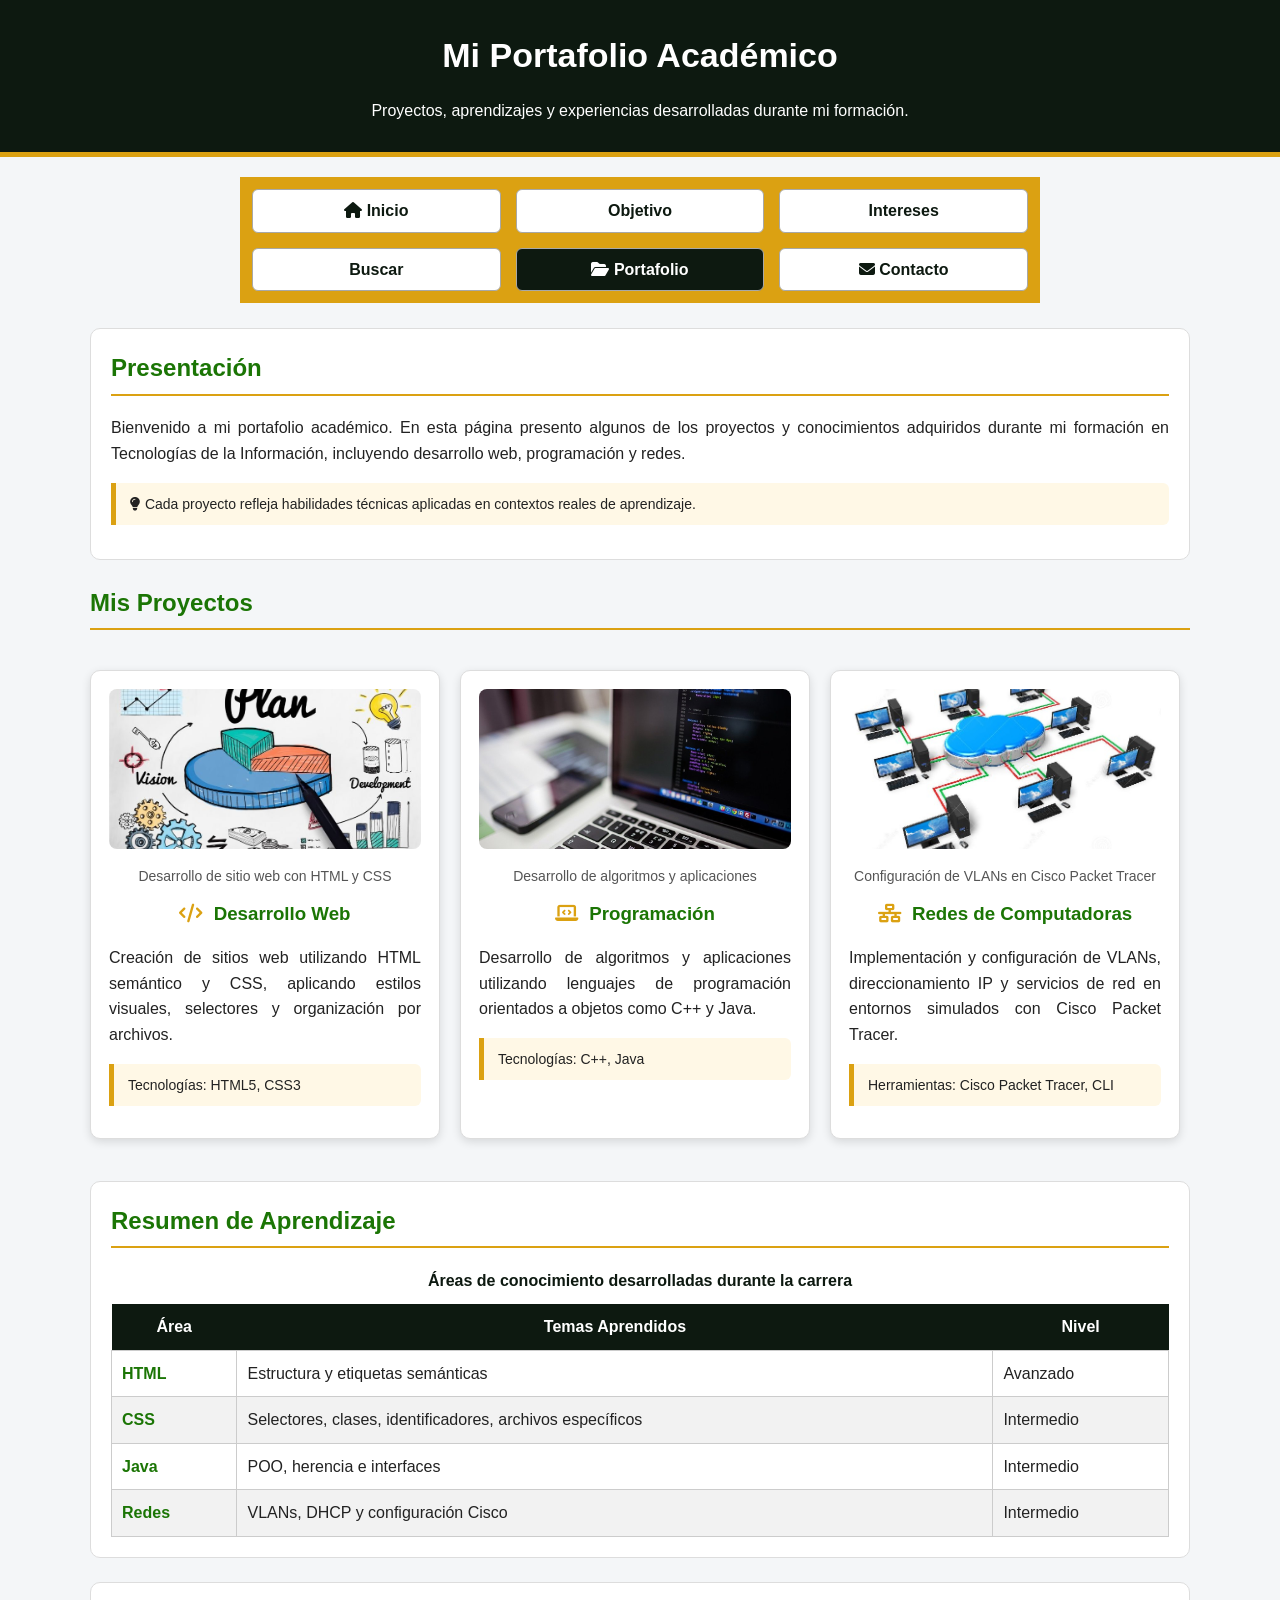
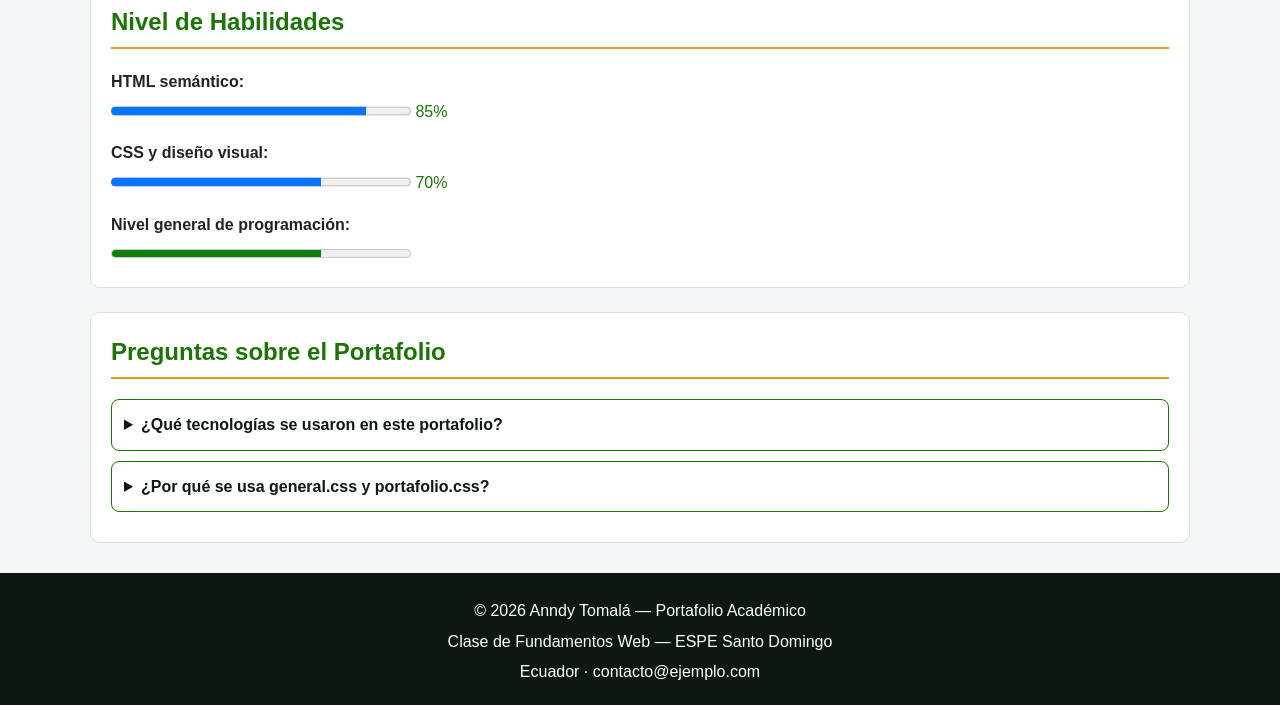
==== commit ec9090c3: "Avance2_09/06/2026" ====
--- a/portafolio.html
+++ b/portafolio.html
@@ -45,12 +45,7 @@
         </a>
     </nav>
 
-    <!-- Contenido lateral complementario -->
-    <aside>
-        <i class="fa-solid fa-circle-info"></i>
-        <strong>Sobre este portafolio:</strong> Aquí se presentan los proyectos y aprendizajes
-        más relevantes obtenidos durante la formación académica en Tecnologías de la Información.
-    </aside>
+  
 
     <!-- Contenido principal -->
     <main>
--- a/css/portafolio.css
+++ b/css/portafolio.css
@@ -26,10 +26,7 @@
    El selector de id usa #.
    ============================================================ */
 
-#presentacion {
-    background-color: #f7fff4;
-    border-left: 8px solid #1b7505;
-}
+
 
 
 /* ============================================================
@@ -62,13 +59,14 @@
    ============================================================ */
 
 .tarjeta {
-    width: 280px;
+    width: 350px;
     border: 1px solid #dddddd;
     border-radius: 10px;
     padding: 18px;
     background-color: white;
     box-shadow: 0 3px 10px rgba(0, 0, 0, 0.12);
     transition: box-shadow 0.2s;
+    
 }
 
 .tarjeta:hover {
@@ -94,6 +92,9 @@
     margin-right: 6px;
 }
 
+.tarjeta {
+    text-align: center;
+}
 
 /* ============================================================
    BLOQUE 5: NOTA DE APOYO
@@ -132,10 +133,7 @@
    Estilos para el bloque de barras de progreso.
    ============================================================ */
 
-#habilidades {
-    border-left: 6px solid #dba112;
-    background-color: #fff8e6;
-}
+
 
 #habilidades p {
     margin-bottom: 4px;
